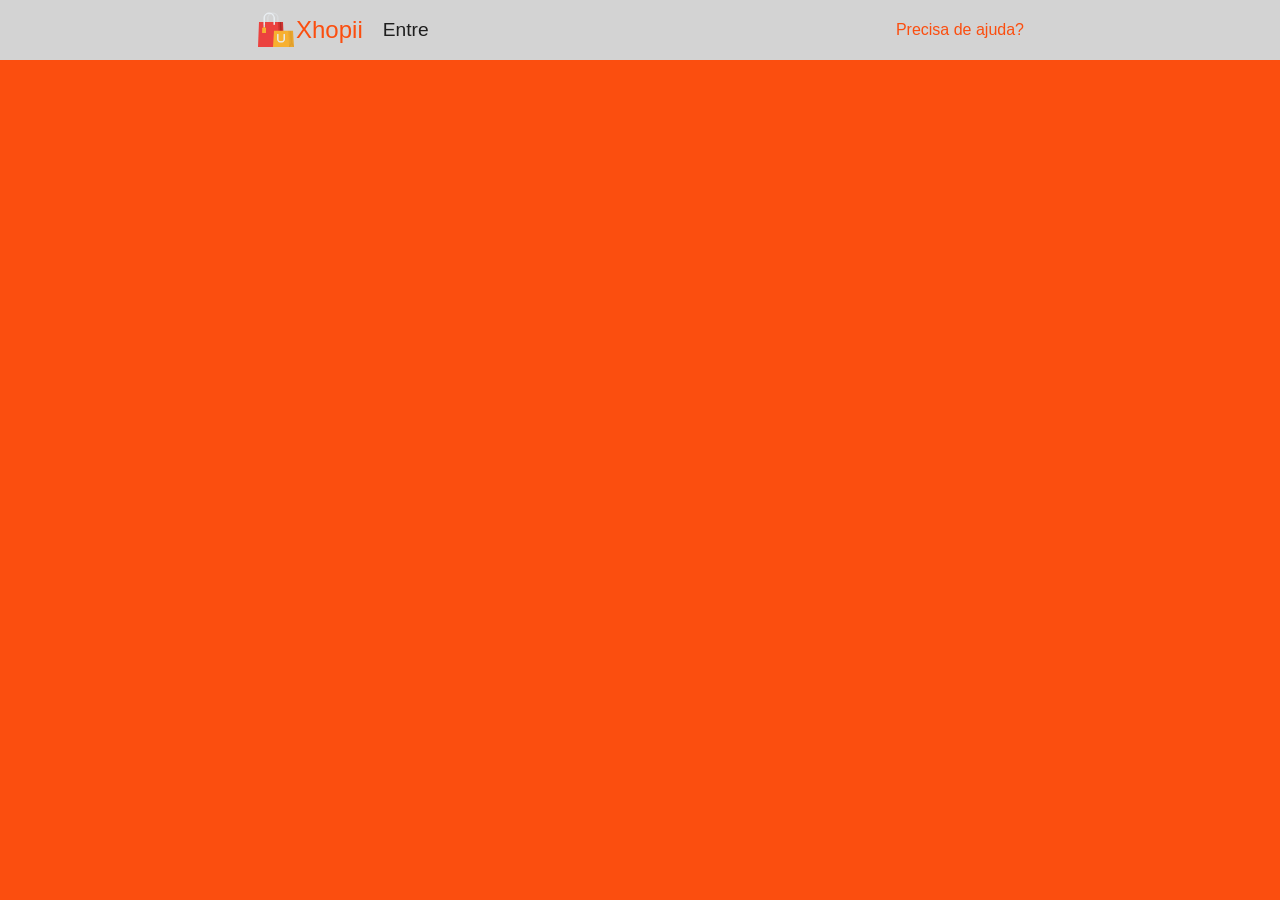
==== index.html @ dca41992 "Criação do cabeçalho da página de login" ====
<!DOCTYPE html>
<html lang="pt-BR">
<head>
    <meta charset="UTF-8">
    <meta name="viewport" content="width=device-width, initial-scale=1.0">
    <link rel="stylesheet" href="assets/style.css">
    <link rel="stylesheet" href="assets/login.css">
    <title>Xhopii</title>
</head>
<body>
    <header class="cabecalho">
        <nav class="cabecalho-logo">
            <img src="assets/img/logo.png" alt="Logo da Xhopii">
            <h1>Xhopii</h1>
            <a href="view/home.html">Entre</a>
        </nav>
        <a class="cabecalho-ajuda" href="#">Precisa de ajuda?</a>
    </header>





    <script src="assets/script.js"></script>
</body>
</html>
---- assets/style.css ----
*{
    margin: 0;
    padding: 0;
    box-sizing: border-box;
    font-family: Arial, Helvetica, sans-serif;
}

.cabecalho{
    width: 100%;
}

.cabecalho-logo{
    display: flex;
    align-items: center;
    height: 60px;
}

.cabecalho-logo img{
    width: 40px;
}

.cabecalho-logo h1{
    font-weight: 500;   
    color: #ffffff;
}

.cabecalho-menu{
    display: flex;
    justify-content: center;
    align-items: center;
    height: 50px;
    width: 100%;
    background-color: #c9c9c9;
}

.menu-itens{
    display: flex;
    justify-content: center;
    align-items: center;
    width: 100%;
    list-style: none;
}

.menu-itens a{
    text-decoration: none;
    color: #fb4e0f ;
}

.menu-itens li{
    margin: 20px;
}

.section-principal{
    display: flex;
    justify-content: center;
    align-items: center;
    width: 100%;
    height: 450px;
}
---- assets/login.css ----
body{
    background-color: #fb4e0f;
}

.cabecalho{
    display: flex;
    justify-content: space-between;
    align-items: center;
    padding: 0% 20%;
    background-color: #d3d3d3;
}

.cabecalho-logo{
    display: flex;
    align-items: center;
    height: 60px;
}

.cabecalho-logo img{
    width: 40px;
}

.cabecalho-logo h1{
    font-weight: 500;   
    color: #fb4e0f;
}

.cabecalho-logo a{
    text-decoration: none;
    color: #1e1e1e;
    margin-left: 20px;
    font-size: 1.2rem;
}

.cabecalho-ajuda{
    text-decoration: none;
    color: #fb4e0f;
}
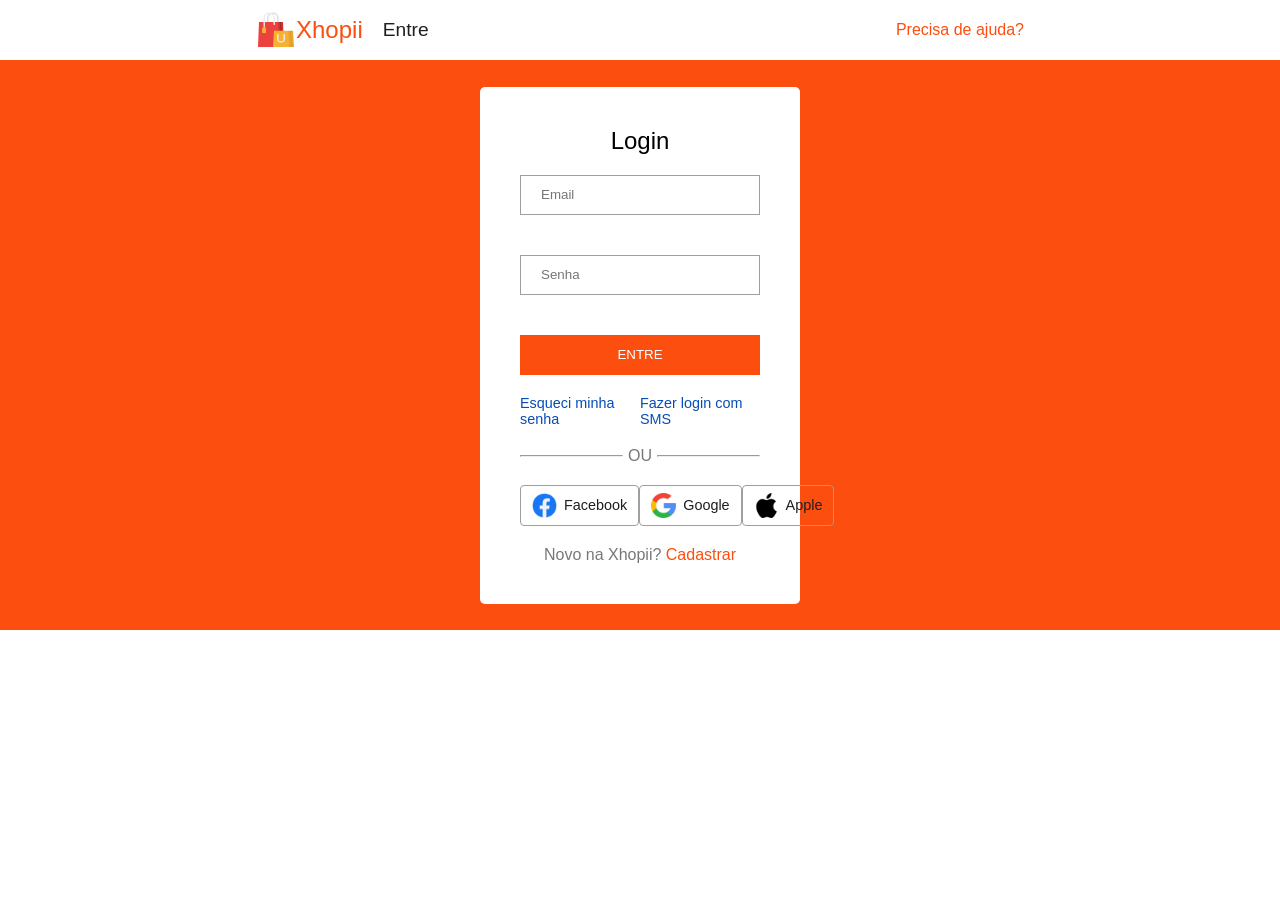
==== commit 34206945: "Formulário de login feito" ====
--- a/index.html
+++ b/index.html
@@ -16,11 +16,39 @@
         </nav>
         <a class="cabecalho-ajuda" href="#">Precisa de ajuda?</a>
     </header>
+    
+
+    <main class="login">
+        <section class="login-formulario">
+            <h2>Login</h2>
+            <form action="#">
+                <input type="email" placeholder="Email"> 
+                <input type="password" placeholder="Senha">
+                <button type="submit">ENTRE</button>
+            </form>
+            <section class="formulario-ajuda">
+                <a href="view/redefinir_senha.html">Esqueci minha senha</a>
+                <a href="#">Fazer login com SMS</a>
+            </section>
+            <section class="formulario-separador">
+                <hr>
+                <p>OU</p>
+                <hr>    
+            </section>
+            <section class="formulario-formas">
+                <a href="#"><img src="assets/img/facebook.png" alt="Logo do Facebook">Facebook</a>
+                <a href="#"><img src="assets/img/google.png" alt="Logo do Google">Google</a>
+                <a href="#"><img src="assets/img/apple.png" alt="Logo da Apple">Apple</a>
+            </section>
+            <p class="formulario-cadastro">Novo na Xhopii? <a href="view/cadastrar_cliente.html">Cadastrar</a></p>
+        </section>
+    </main>
+    
 
 
 
-
-
+    <footer class="rodape"> 
+    </footer>
     <script src="assets/script.js"></script>
 </body>
 </html>
--- a/assets/login.css
+++ b/assets/login.css
@@ -1,13 +1,9 @@
-body{
-    background-color: #fb4e0f;
-}
-
 .cabecalho{
     display: flex;
     justify-content: space-between;
     align-items: center;
     padding: 0% 20%;
-    background-color: #d3d3d3;
+    background-color: #ffffff;
 }
 
 .cabecalho-logo{
@@ -35,4 +31,112 @@
 .cabecalho-ajuda{
     text-decoration: none;
     color: #fb4e0f;
+}
+
+.login{
+    display: flex;
+    justify-content: center;
+    align-items: center;
+    width: 100%;
+    height: 570px;
+    background-color: #fb4e0f;
+}
+
+.login-formulario{
+    display: flex;
+    justify-content: space-between;
+    align-items: center;
+    flex-direction: column;
+    gap: 20px;
+    width: 25%;
+    padding: 40px 40px;
+    background-color: #ffffff;
+    border-radius: 5px;
+}
+
+.login-formulario h2{
+    font-weight: 500;
+}
+
+.login-formulario form{
+    display: flex;
+    justify-content: space-between;
+    align-items: center;
+    flex-direction: column;
+    width: 100%;
+    height: 200px;
+}
+
+.login-formulario form input{
+    width: 100%;
+    height: 40px;
+    padding-left: 20px;
+    border: 1px solid #9f9f9f;
+}
+
+.login-formulario form button{
+    width: 100%;
+    height: 40px;
+    border: 0;
+    background-color: #fb4e0f;
+    color: #ffffff;
+}
+
+.formulario-ajuda{
+    display: flex;
+    justify-content: space-between;
+    align-items: center;
+    width: 100%;
+}
+
+.formulario-ajuda a{
+    font-size: 0.9rem;
+    text-decoration: none;
+    color: rgb(6, 77, 182);
+}
+
+.formulario-separador{
+    display: flex;
+    justify-content: center;
+    align-items: center;
+    gap: 5px;
+    width: 100%;
+    color: #787878;
+}
+
+.formulario-separador hr{
+   width: 100%;
+}
+
+.formulario-formas{
+    display: flex;
+    justify-content: space-between;
+    align-items: center;
+    width: 100%;
+}
+
+.formulario-formas a{
+    display: flex;
+    justify-content: center;
+    align-items: center;
+    gap: 7px;
+    text-decoration: none;
+    font-size: 0.9rem;
+    color: #1e1e1e;
+    border: 1px solid #9f9f9f;
+    border-radius: 4px;
+    padding: 7px 11px;
+}
+
+.formulario-formas img{
+    height: 25px;
+}
+
+.formulario-cadastro{
+    color: #787878;
+}
+
+.formulario-cadastro a{
+    text-decoration: none;
+    color: #fb4e0f;
 }
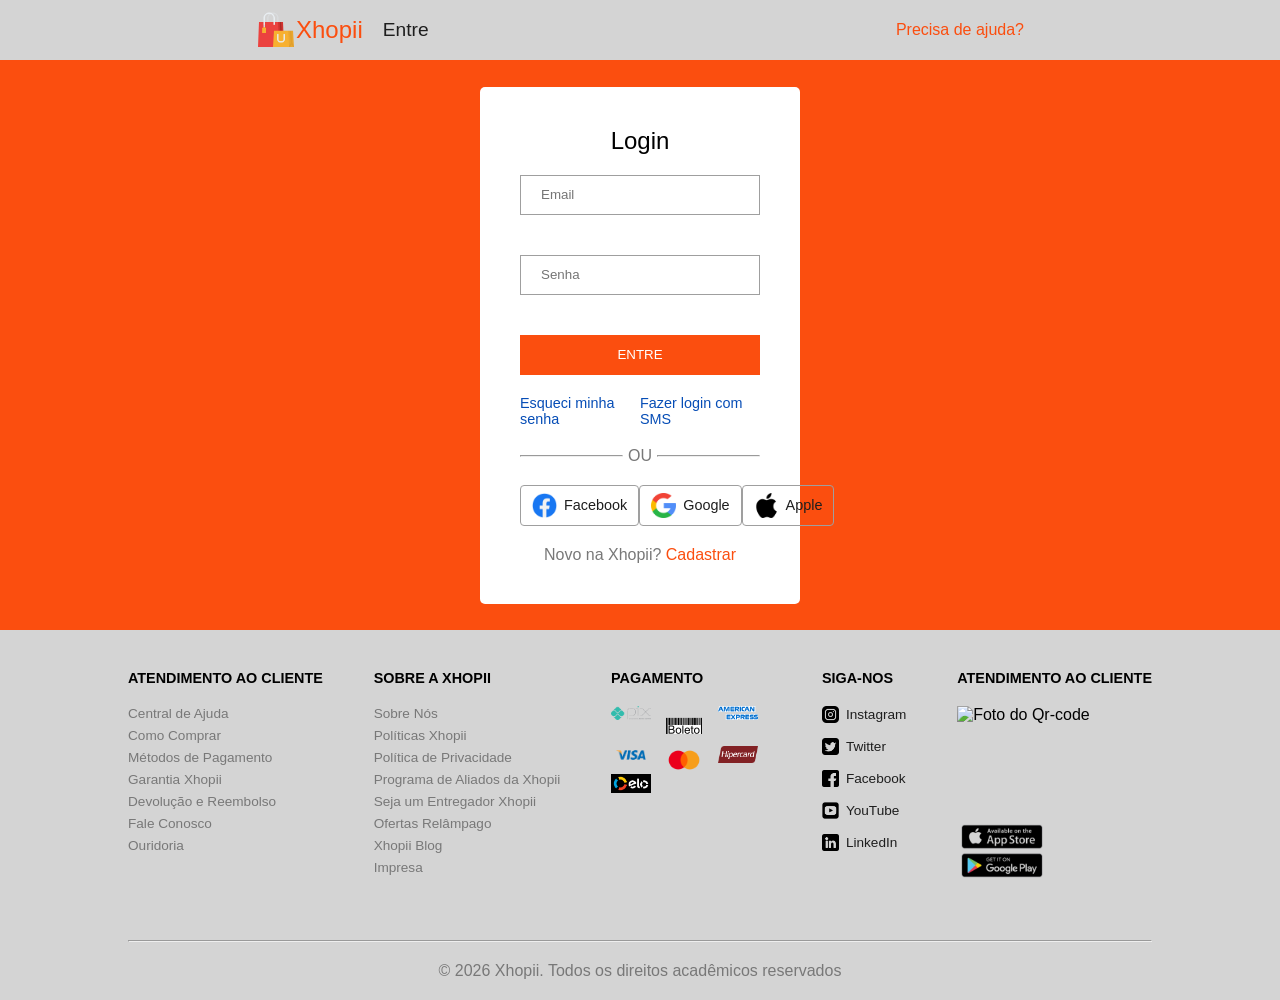
==== commit bba6dc96: "Criação do rodapé geral" ====
--- a/index.html
+++ b/index.html
@@ -48,6 +48,65 @@
 
 
     <footer class="rodape"> 
+        <section class="rodape-informacoes"> 
+            <section class="rodape-atendimento">
+                <p>ATENDIMENTO AO CLIENTE</p>
+                <ul>
+                    <li>Central de Ajuda</li>
+                    <li>Como Comprar</li>
+                    <li>Métodos de Pagamento</li>
+                    <li>Garantia Xhopii</li>
+                    <li>Devolução e Reembolso</li>
+                    <li>Fale Conosco</li>
+                    <li>Ouridoria</li>
+                </ul>
+            </section>
+            <section class="rodape-sobre">
+                <p>SOBRE A XHOPII</p>
+                <ul>
+                    <li>Sobre Nós</li>
+                    <li>Políticas Xhopii</li>
+                    <li>Política de Privacidade</li>
+                    <li>Programa de Aliados da Xhopii</li>
+                    <li>Seja um Entregador Xhopii</li>
+                    <li>Ofertas Relâmpago</li>
+                    <li>Xhopii Blog</li>
+                    <li>Impresa</li>
+                </ul>
+            </section>
+            <section class="rodape-pagamento">
+                <p>PAGAMENTO</p>
+                <section class="pagamento-imagens">
+                    <img src="assets/img/pix.png" alt="Logo do Pix">
+                    <img src="assets/img/boleto.png" alt="Logo do Boleto">
+                    <img src="assets/img/americanexpress.png" alt="Logo da American Express">
+                    <img src="assets/img/visa.png" alt="Logo da Visa">
+                    <img src="assets/img/mastercard.png" alt="Logo do MasterCard">
+                    <img src="assets/img/hipercard.png" alt="Logo do HiperCard">
+                    <img src="assets/img/elo.png" alt="Logo da Elo">
+                </section>
+            </section>
+            <section class="rodape-seguir">
+                <p>SIGA-NOS</p>
+                <ul>
+                    <li><a href="#"><img src="assets/img/instagram.png" alt="Logo do Instagram">Instagram</a></li>
+                    <li><a href="#"><img src="assets/img/twitter.png" alt="Logo do Twitter">Twitter</a></li>
+                    <li><a href="#"><img src="assets/img/facebook2.png" alt="Logo do Facebook">Facebook</a></li>
+                    <li><a href="#"><img src="assets/img/youtube.png" alt="Logo do YouTube">YouTube</a></li>
+                    <li><a href="#"><img src="assets/img/linkedin.png" alt="Logo do LinkedIn">LinkedIn</a></li>
+                </ul>
+            </section>
+            <section class="rodape-qrcode">
+                <p>ATENDIMENTO AO CLIENTE</p>
+                <section class="qrcode-imagens">
+                    <img src="assets/img/" alt="Foto do Qr-code">
+                    <img src="assets/img/appstore-googleplay.png" alt="Logo da Google Play e App Store">
+                </section>
+
+            </section>
+        </section>
+        <hr>
+        <p class="rodape-copyright">© 2026 Xhopii. Todos os direitos acadêmicos reservados</p>
     </footer>
     <script src="assets/script.js"></script>
 </body>
--- a/assets/style.css
+++ b/assets/style.css
@@ -1,3 +1,5 @@
+
+/* Configurações Gerais*/
 *{
     margin: 0;
     padding: 0;
@@ -5,6 +7,9 @@
     font-family: Arial, Helvetica, sans-serif;
 }
 
+
+
+/* Cabeçalho Geral */
 .cabecalho{
     width: 100%;
 }
@@ -30,7 +35,7 @@
     align-items: center;
     height: 50px;
     width: 100%;
-    background-color: #c9c9c9;
+    background-color: #d4d4d4;
 }
 
 .menu-itens{
@@ -57,3 +62,100 @@
     width: 100%;
     height: 450px;
 }
+
+
+
+/* Rodapé Geral */ 
+.rodape{
+    display: flex;
+    justify-content: center;
+    align-items: center;
+    flex-direction: column;
+    width: 100%;
+    height: 370px;
+    padding: 0% 10%;
+    background-color: #d4d4d4;
+}
+
+.rodape-informacoes{
+    display: flex;
+    justify-content: space-between;
+    align-items: flex-start;
+    gap: 50px;
+    width: 100%;
+    height: 250px;
+    margin: 40px 0px;
+}
+
+.rodape-informacoes p{
+    font-weight: 600;
+    font-size: 0.9rem;
+    margin-bottom: 20px;
+}
+
+.rodape-informacoes ul{
+    display: flex;
+    justify-content: center;
+    align-items: flex-start;
+    flex-direction: column;
+    gap: 7px;
+    list-style-type: none;
+    font-size: 0.85rem;
+    color: #787878;
+}
+
+.rodape-pagamento{
+    width: 160px;
+}
+
+.pagamento-imagens{
+    display: grid;
+    grid-template-columns: 1fr 1fr 1fr;
+}
+
+.pagamento-imagens img{
+    width: 40px;
+}
+
+.rodape-seguir ul{
+    display: flex;
+    justify-content: center;
+    align-items: flex-start;
+    flex-direction: column;
+    gap: 15px;
+}
+
+.rodape-seguir a{
+    display: flex;
+    justify-content: center;
+    align-items: center;
+    gap: 7px;
+    text-decoration: none;
+    color: #1e1e1e;
+}
+
+.rodape-seguir img{
+    height: 17px;
+}
+
+.qrcode-imagens{
+    display: flex;
+    justify-content: center;
+    align-items: flex-start;
+    flex-direction: column;
+    gap: 10px;
+}
+
+.qrcode-imagens img{
+    height: 90px;
+}
+
+.rodape hr{
+    width: 100%;
+    color: #787878;
+}
+
+.rodape-copyright{
+    color: #787878;
+    margin: 20px 0px
+}
--- a/assets/login.css
+++ b/assets/login.css
@@ -1,9 +1,11 @@
+
+/* Cabeçalho do Login*/
 .cabecalho{
     display: flex;
     justify-content: space-between;
     align-items: center;
     padding: 0% 20%;
-    background-color: #ffffff;
+    background-color: #d4d4d4;
 }
 
 .cabecalho-logo{
@@ -33,6 +35,9 @@
     color: #fb4e0f;
 }
 
+
+
+/* Formulário de Login */
 .login{
     display: flex;
     justify-content: center;
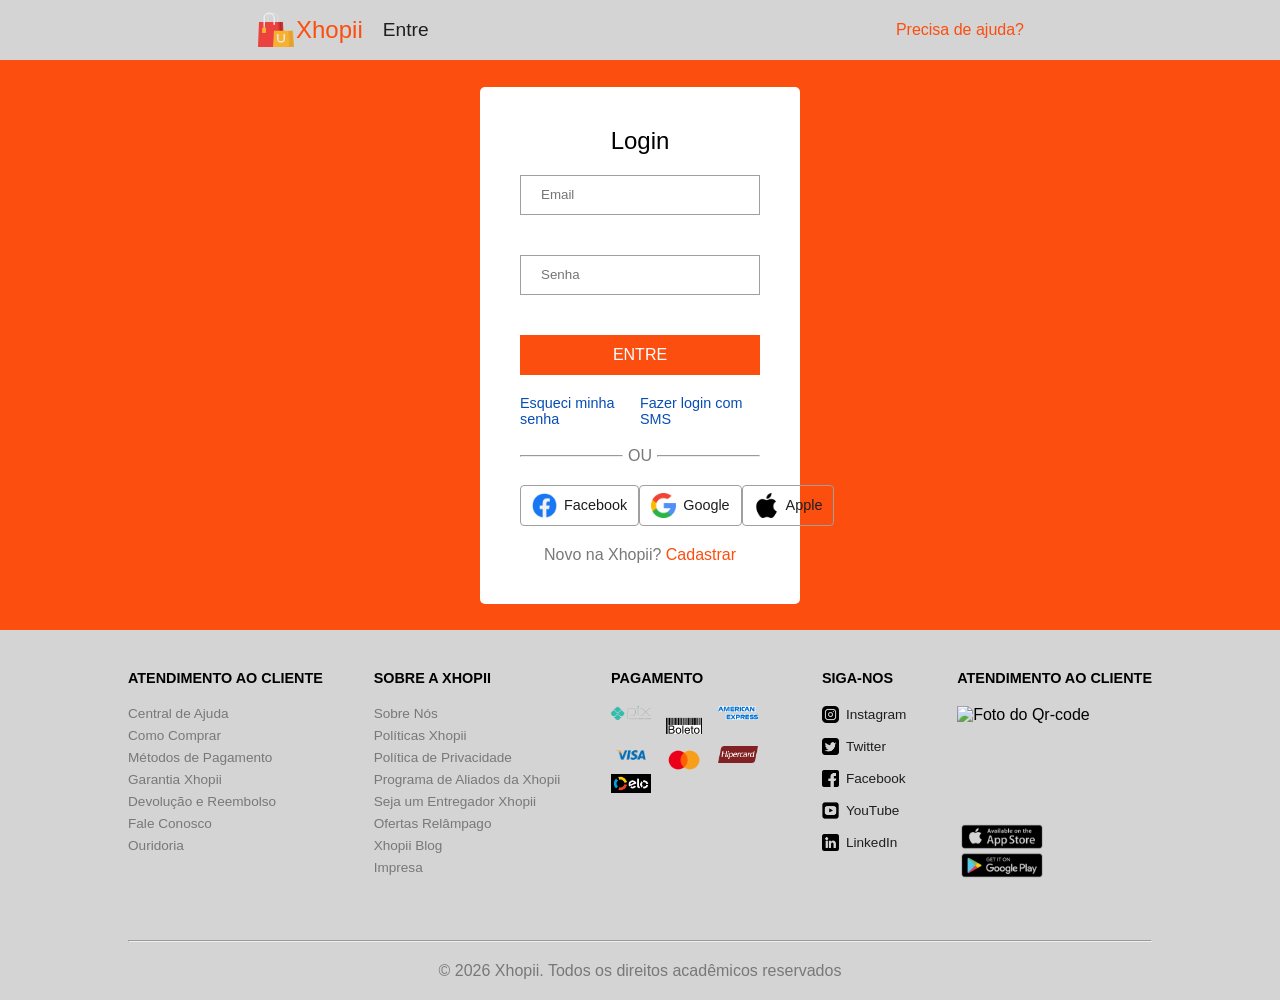
==== commit 92abe543: "Mudanças no cabeçalho da página home" ====
--- a/index.html
+++ b/index.html
@@ -12,7 +12,7 @@
         <nav class="cabecalho-logo">
             <img src="assets/img/logo.png" alt="Logo da Xhopii">
             <h1>Xhopii</h1>
-            <a href="view/home.html">Entre</a>
+            <p>Entre</p>
         </nav>
         <a class="cabecalho-ajuda" href="#">Precisa de ajuda?</a>
     </header>
@@ -24,7 +24,7 @@
             <form action="#">
                 <input type="email" placeholder="Email"> 
                 <input type="password" placeholder="Senha">
-                <button type="submit">ENTRE</button>
+                <a href="view/home.html">ENTRE</a>
             </form>
             <section class="formulario-ajuda">
                 <a href="view/redefinir_senha.html">Esqueci minha senha</a>
--- a/assets/style.css
+++ b/assets/style.css
@@ -12,20 +12,34 @@
 /* Cabeçalho Geral */
 .cabecalho{
     width: 100%;
+    background-color: #fb4e0f;
 }
 
-.cabecalho-logo{
+.cabecalho-info{
+    display: flex;
+    justify-content: space-between;
+    align-items: center;
+    padding: 0% 3%;
+}
+
+.info-logo{
     display: flex;
     align-items: center;
     height: 60px;
 }
 
-.cabecalho-logo img{
+.info-logo img{
     width: 40px;
 }
 
-.cabecalho-logo h1{
+.info-logo h1{
     font-weight: 500;   
+    color: #ffffff;
+}
+
+.info-sair a{
+    text-decoration: none;
+    font-size: 1.2rem;
     color: #ffffff;
 }
 
--- a/assets/login.css
+++ b/assets/login.css
@@ -23,8 +23,7 @@
     color: #fb4e0f;
 }
 
-.cabecalho-logo a{
-    text-decoration: none;
+.cabecalho-logo p{
     color: #1e1e1e;
     margin-left: 20px;
     font-size: 1.2rem;
@@ -79,10 +78,14 @@
     border: 1px solid #9f9f9f;
 }
 
-.login-formulario form button{
+.login-formulario form a{
+    display: flex;
+    justify-content: center;
+    align-items: center;
     width: 100%;
     height: 40px;
     border: 0;
+    text-decoration: none;
     background-color: #fb4e0f;
     color: #ffffff;
 }
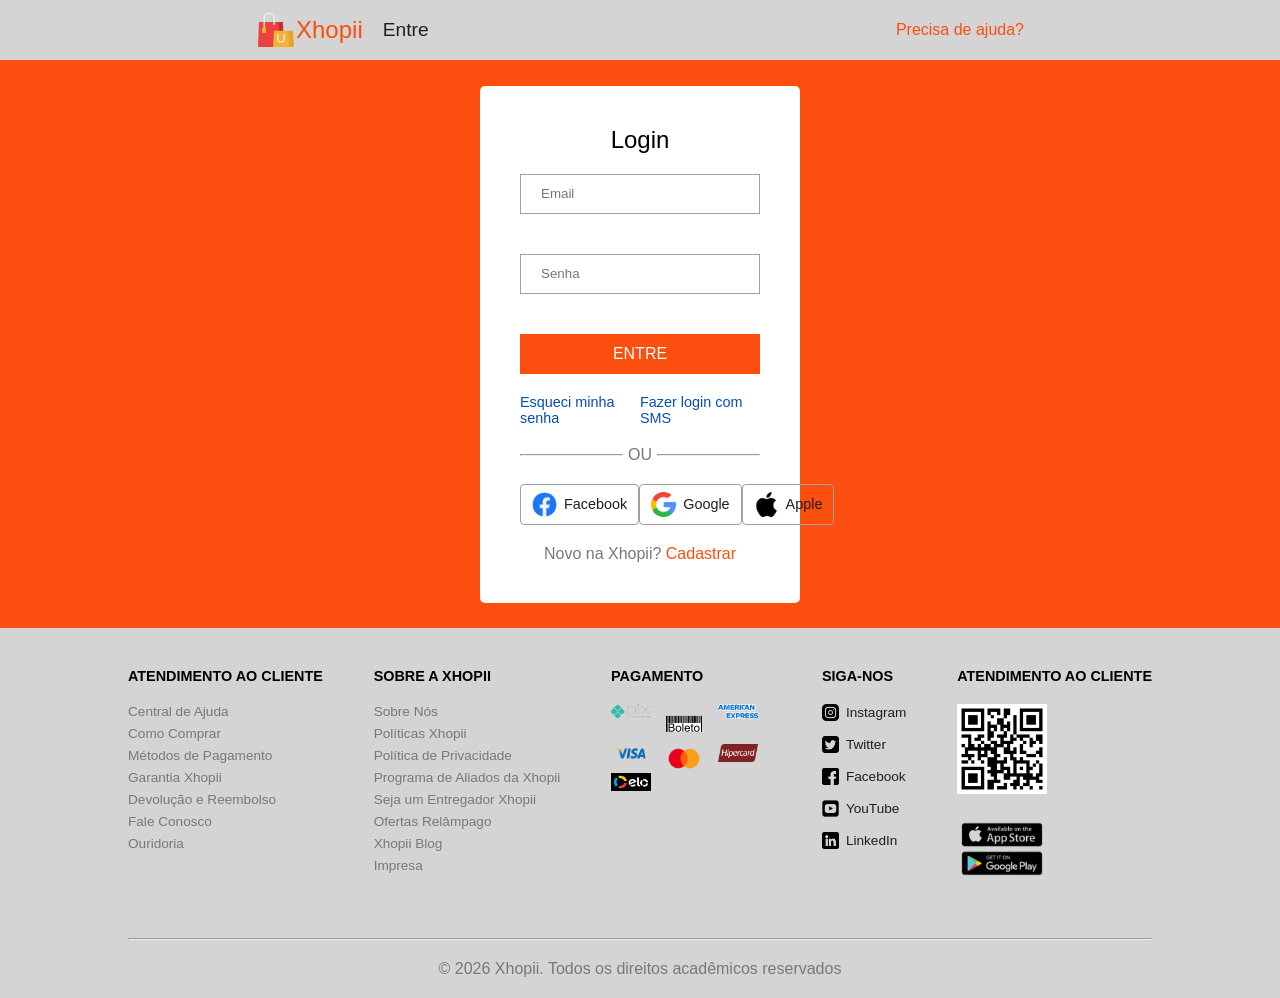
==== commit d44df3cd: "Adição da imagem do qr-code em todas as páginas" ====
--- a/index.html
+++ b/index.html
@@ -99,7 +99,7 @@
             <section class="rodape-qrcode">
                 <p>ATENDIMENTO AO CLIENTE</p>
                 <section class="qrcode-imagens">
-                    <img src="assets/img/" alt="Foto do Qr-code">
+                    <img src="assets/img/qr-code.png" alt="Foto do Qr-code">
                     <img src="assets/img/appstore-googleplay.png" alt="Logo da Google Play e App Store">
                 </section>
 
--- a/assets/style.css
+++ b/assets/style.css
@@ -49,7 +49,7 @@
     align-items: center;
     height: 50px;
     width: 100%;
-    background-color: #d4d4d4;
+    background-color: #ff7300;
 }
 
 .menu-itens{
@@ -62,22 +62,12 @@
 
 .menu-itens a{
     text-decoration: none;
-    color: #fb4e0f ;
+    color: #ffffff ;
 }
 
 .menu-itens li{
     margin: 20px;
 }
-
-.section-principal{
-    display: flex;
-    justify-content: center;
-    align-items: center;
-    width: 100%;
-    height: 450px;
-}
-
-
 
 /* Rodapé Geral */ 
 .rodape{
@@ -89,7 +79,7 @@
     height: 370px;
     padding: 0% 10%;
     background-color: #d4d4d4;
-}
+} 
 
 .rodape-informacoes{
     display: flex;
@@ -166,7 +156,6 @@
 
 .rodape hr{
     width: 100%;
-    color: #787878;
 }
 
 .rodape-copyright{
--- a/assets/login.css
+++ b/assets/login.css
@@ -42,10 +42,10 @@
     justify-content: center;
     align-items: center;
     width: 100%;
-    height: 570px;
+    padding: 2% 0%;
     background-color: #fb4e0f;
 }
-
+  
 .login-formulario{
     display: flex;
     justify-content: space-between;
@@ -76,6 +76,11 @@
     height: 40px;
     padding-left: 20px;
     border: 1px solid #9f9f9f;
+    transition-duration: 0.4s;
+}
+
+.login-formulario form input:hover{
+    border: 1px solid #fb4e0f;
 }
 
 .login-formulario form a{
@@ -84,10 +89,17 @@
     align-items: center;
     width: 100%;
     height: 40px;
-    border: 0;
+    border: none;
     text-decoration: none;
     background-color: #fb4e0f;
     color: #ffffff;
+    transition-duration: 0.5s;
+}
+
+.login-formulario form a:hover{
+    background-color: transparent;
+    border: 1px solid #fb4e0f;
+    color: #fb4e0f;
 }
 
 .formulario-ajuda{
@@ -134,6 +146,12 @@
     border: 1px solid #9f9f9f;
     border-radius: 4px;
     padding: 7px 11px;
+    transition-duration: 0.5s;
+}
+
+.formulario-formas a:hover{
+    border: 1px solid #fb4e0f;
+    color: #fb4e0f;
 }
 
 .formulario-formas img{
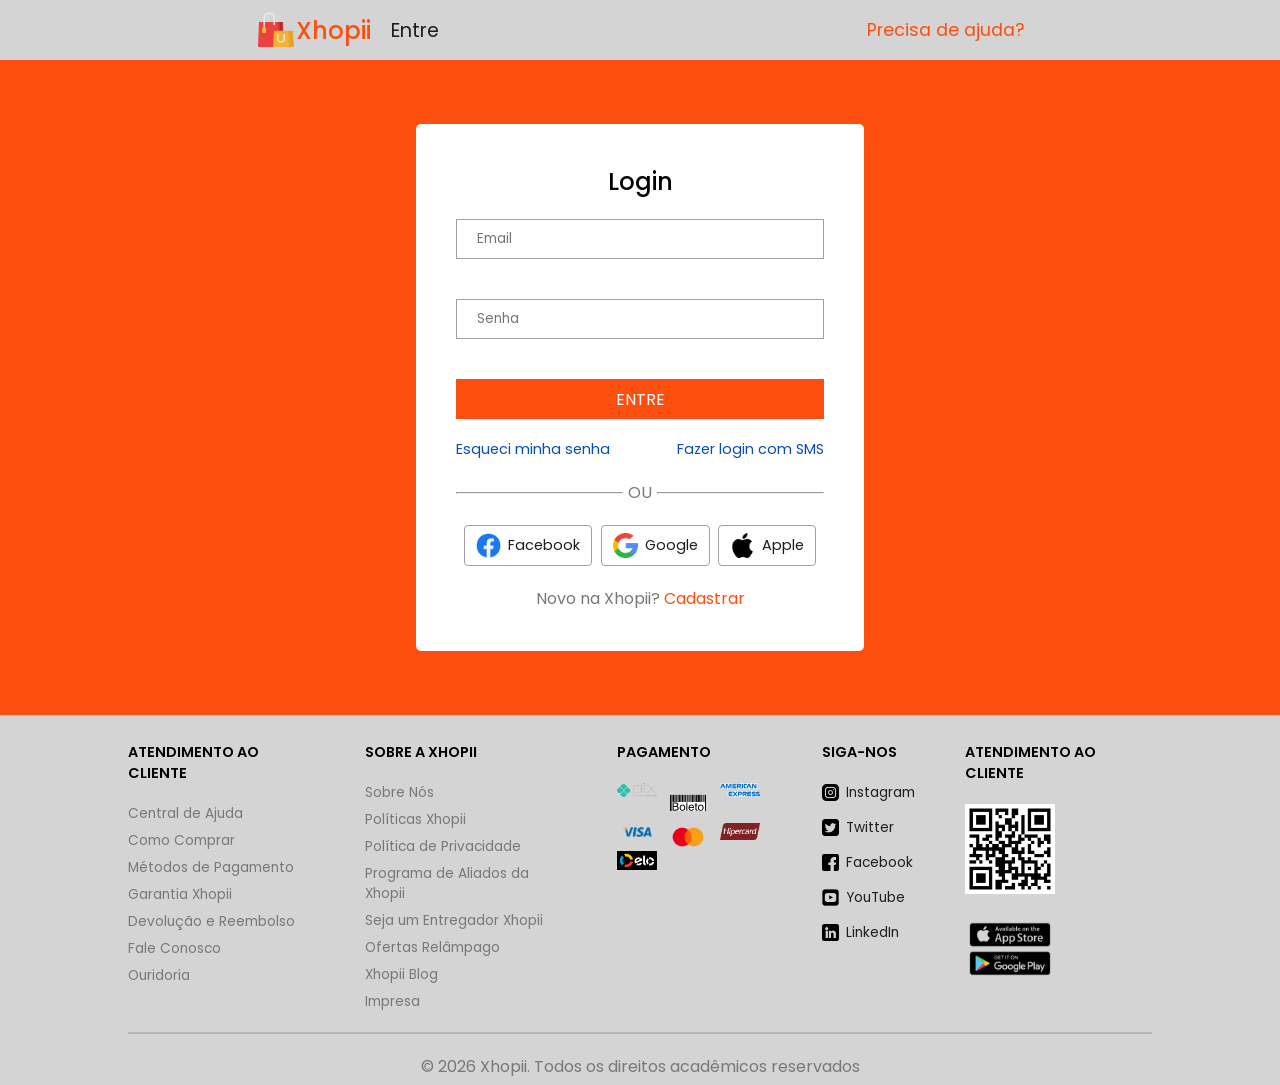
==== commit 5f1403a6: "Alteração em algumas tags em arquivos html" ====
--- a/index.html
+++ b/index.html
@@ -17,7 +17,6 @@
         <a class="cabecalho-ajuda" href="#">Precisa de ajuda?</a>
     </header>
     
-
     <main class="login">
         <section class="login-formulario">
             <h2>Login</h2>
@@ -26,26 +25,23 @@
                 <input type="password" placeholder="Senha">
                 <a href="view/home.html">ENTRE</a>
             </form>
-            <section class="formulario-ajuda">
+            <div class="formulario-ajuda">
                 <a href="view/redefinir_senha.html">Esqueci minha senha</a>
                 <a href="#">Fazer login com SMS</a>
-            </section>
-            <section class="formulario-separador">
+            </div>
+            <div class="formulario-separador">
                 <hr>
                 <p>OU</p>
                 <hr>    
-            </section>
-            <section class="formulario-formas">
+            </div>
+            <div class="formulario-formas">
                 <a href="#"><img src="assets/img/facebook.png" alt="Logo do Facebook">Facebook</a>
                 <a href="#"><img src="assets/img/google.png" alt="Logo do Google">Google</a>
                 <a href="#"><img src="assets/img/apple.png" alt="Logo da Apple">Apple</a>
-            </section>
+            </div>
             <p class="formulario-cadastro">Novo na Xhopii? <a href="view/cadastrar_cliente.html">Cadastrar</a></p>
         </section>
     </main>
-    
-
-
 
     <footer class="rodape"> 
         <section class="rodape-informacoes"> 
--- a/assets/style.css
+++ b/assets/style.css
@@ -1,12 +1,13 @@
+
+@import url('https://fonts.googleapis.com/css2?family=Poppins:ital,wght@0,100;0,200;0,300;0,400;0,500;0,600;0,700;0,800;0,900;1,100;1,200;1,300;1,400;1,500;1,600;1,700;1,800;1,900&display=swap');
 
 /* Configurações Gerais*/
 *{
     margin: 0;
     padding: 0;
     box-sizing: border-box;
-    font-family: Arial, Helvetica, sans-serif;
-}
-
+    font-family: "Poppins", sans-serif;
+}
 
 
 /* Cabeçalho Geral */
@@ -25,7 +26,7 @@
 .info-logo{
     display: flex;
     align-items: center;
-    height: 60px;
+    height: 70px;
 }
 
 .info-logo img{
@@ -39,8 +40,17 @@
 
 .info-sair a{
     text-decoration: none;
-    font-size: 1.2rem;
+    font-size: 1.1rem;
     color: #ffffff;
+    padding: 3px 10px;
+    border: 1px solid #ffffff;
+    border-radius: 4px;
+    transition: 0.5s;
+}
+
+.info-sair a:hover{
+    color: #fb4e0f;
+    background-color: #ffffff;
 }
 
 .cabecalho-menu{
@@ -56,18 +66,48 @@
     display: flex;
     justify-content: center;
     align-items: center;
-    width: 100%;
+    gap: 10px;
+    width: 100%;
+    height: 100%;
     list-style: none;
+}
+
+.menu-itens li{
+    display: flex;
+    justify-content: center;
+    align-items: center;
+    height: 76%;
+    padding: 0px 13px;
+    border-radius: 6px;
+    font-size: 0.9rem;
+    transition-duration: 0.4s;
+}
+
+.menu-itens li:hover{
+    background-color: #ffffff;
+    border-color: #ff7300;
+}
+
+.menu-itens li:hover a{
+    color: #ff7300;
+}
+
+#onde{
+    background-color: #ffffff;
+    border-color: #ff7300;
+}
+
+#onde a{
+    color: #ff7300;
 }
 
 .menu-itens a{
     text-decoration: none;
-    color: #ffffff ;
-}
-
-.menu-itens li{
-    margin: 20px;
-}
+    color: #ffffff;
+}
+
+
+
 
 /* Rodapé Geral */ 
 .rodape{
@@ -156,6 +196,7 @@
 
 .rodape hr{
     width: 100%;
+    border: 1px solid #78787853;
 }
 
 .rodape-copyright{
--- a/assets/login.css
+++ b/assets/login.css
@@ -30,6 +30,7 @@
 }
 
 .cabecalho-ajuda{
+    font-size: 1.1rem;
     text-decoration: none;
     color: #fb4e0f;
 }
@@ -42,7 +43,7 @@
     justify-content: center;
     align-items: center;
     width: 100%;
-    padding: 2% 0%;
+    padding: 5% 0%;
     background-color: #fb4e0f;
 }
   
@@ -52,7 +53,7 @@
     align-items: center;
     flex-direction: column;
     gap: 20px;
-    width: 25%;
+    width: 35%;
     padding: 40px 40px;
     background-color: #ffffff;
     border-radius: 5px;
@@ -130,7 +131,7 @@
 
 .formulario-formas{
     display: flex;
-    justify-content: space-between;
+    justify-content: space-evenly;
     align-items: center;
     width: 100%;
 }
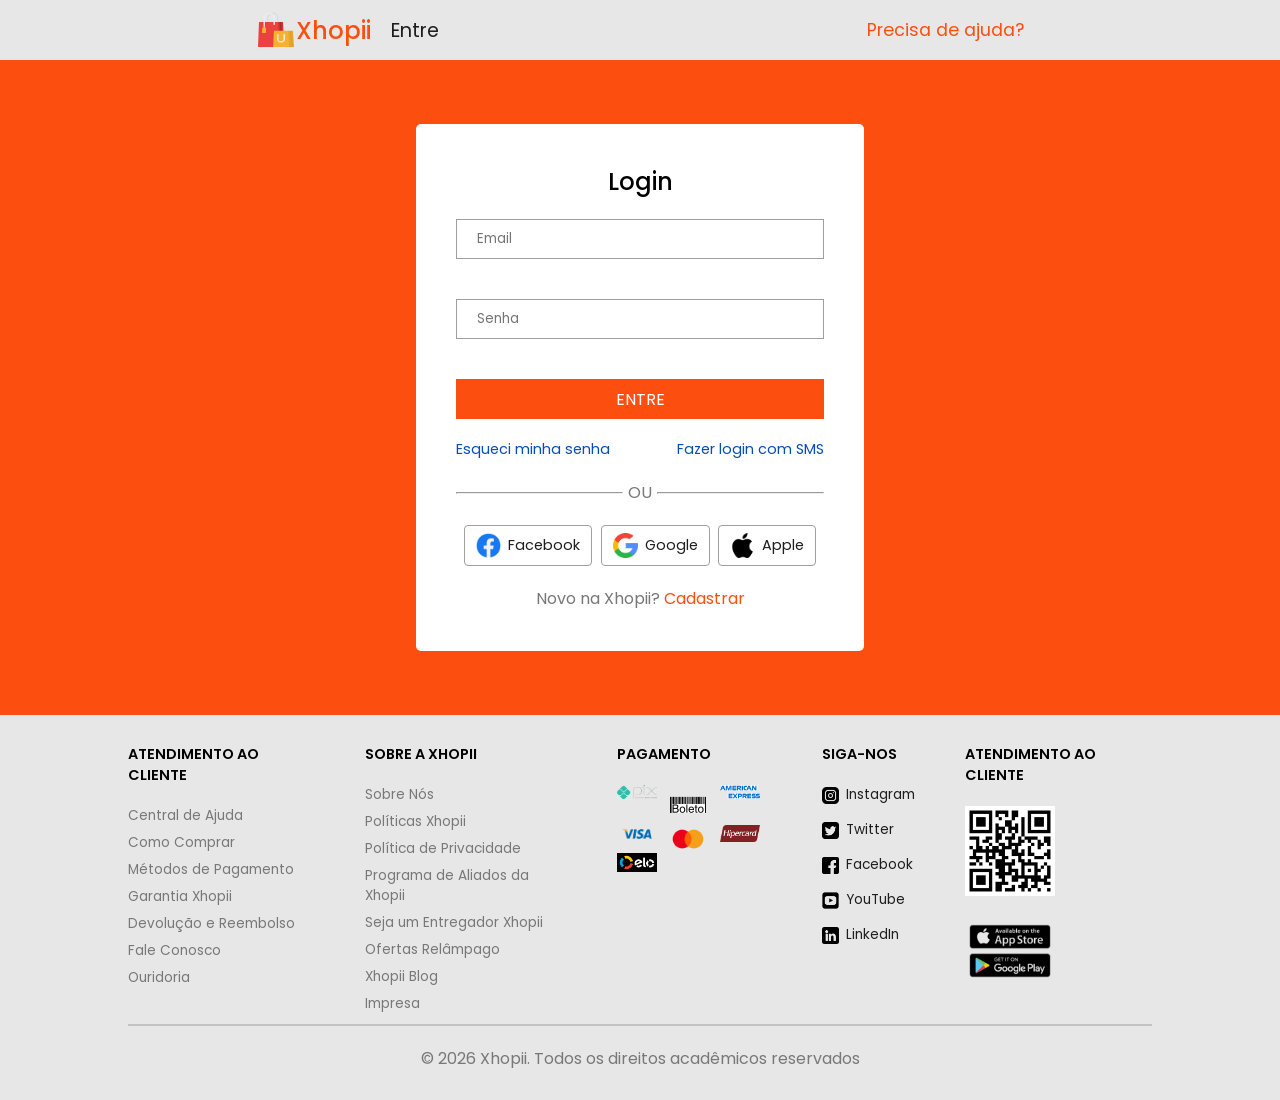
==== commit ae59ab17: "Correção das cores" ====
--- a/index.html
+++ b/index.html
@@ -39,7 +39,7 @@
                 <a href="#"><img src="assets/img/google.png" alt="Logo do Google">Google</a>
                 <a href="#"><img src="assets/img/apple.png" alt="Logo da Apple">Apple</a>
             </div>
-            <p class="formulario-cadastro">Novo na Xhopii? <a href="view/cadastrar_cliente.html">Cadastrar</a></p>
+            <p class="formulario-cadastro">Novo na Xhopii? <a href="#">Cadastrar</a></p>
         </section>
     </main>
 
--- a/assets/style.css
+++ b/assets/style.css
@@ -1,7 +1,5 @@
-
 @import url('https://fonts.googleapis.com/css2?family=Poppins:ital,wght@0,100;0,200;0,300;0,400;0,500;0,600;0,700;0,800;0,900;1,100;1,200;1,300;1,400;1,500;1,600;1,700;1,800;1,900&display=swap');
 
-/* Configurações Gerais*/
 *{
     margin: 0;
     padding: 0;
@@ -106,19 +104,15 @@
     color: #ffffff;
 }
 
-
-
-
-/* Rodapé Geral */ 
 .rodape{
     display: flex;
     justify-content: center;
     align-items: center;
     flex-direction: column;
     width: 100%;
-    height: 370px;
+    height: 385px;
     padding: 0% 10%;
-    background-color: #d4d4d4;
+    background-color: #e7e7e7;
 } 
 
 .rodape-informacoes{
@@ -128,7 +122,7 @@
     gap: 50px;
     width: 100%;
     height: 250px;
-    margin: 40px 0px;
+    margin-bottom: 30px;
 }
 
 .rodape-informacoes p{
@@ -201,5 +195,5 @@
 
 .rodape-copyright{
     color: #787878;
-    margin: 20px 0px
+    margin-top: 20px;
 }
--- a/assets/login.css
+++ b/assets/login.css
@@ -1,11 +1,9 @@
-
-/* Cabeçalho do Login*/
 .cabecalho{
     display: flex;
     justify-content: space-between;
     align-items: center;
     padding: 0% 20%;
-    background-color: #d4d4d4;
+    background-color: #e7e7e7;
 }
 
 .cabecalho-logo{
@@ -35,9 +33,6 @@
     color: #fb4e0f;
 }
 
-
-
-/* Formulário de Login */
 .login{
     display: flex;
     justify-content: center;
@@ -77,7 +72,12 @@
     height: 40px;
     padding-left: 20px;
     border: 1px solid #9f9f9f;
-    transition-duration: 0.4s;
+    transition: 0.4s;
+}
+
+.login-formulario form input:focus{
+    outline: none;
+    border: 1px solid #fb4e0f;
 }
 
 .login-formulario form input:hover{
@@ -94,7 +94,7 @@
     text-decoration: none;
     background-color: #fb4e0f;
     color: #ffffff;
-    transition-duration: 0.5s;
+    transition: 0.5s;
 }
 
 .login-formulario form a:hover{
@@ -147,7 +147,7 @@
     border: 1px solid #9f9f9f;
     border-radius: 4px;
     padding: 7px 11px;
-    transition-duration: 0.5s;
+    transition: 0.5s;
 }
 
 .formulario-formas a:hover{
